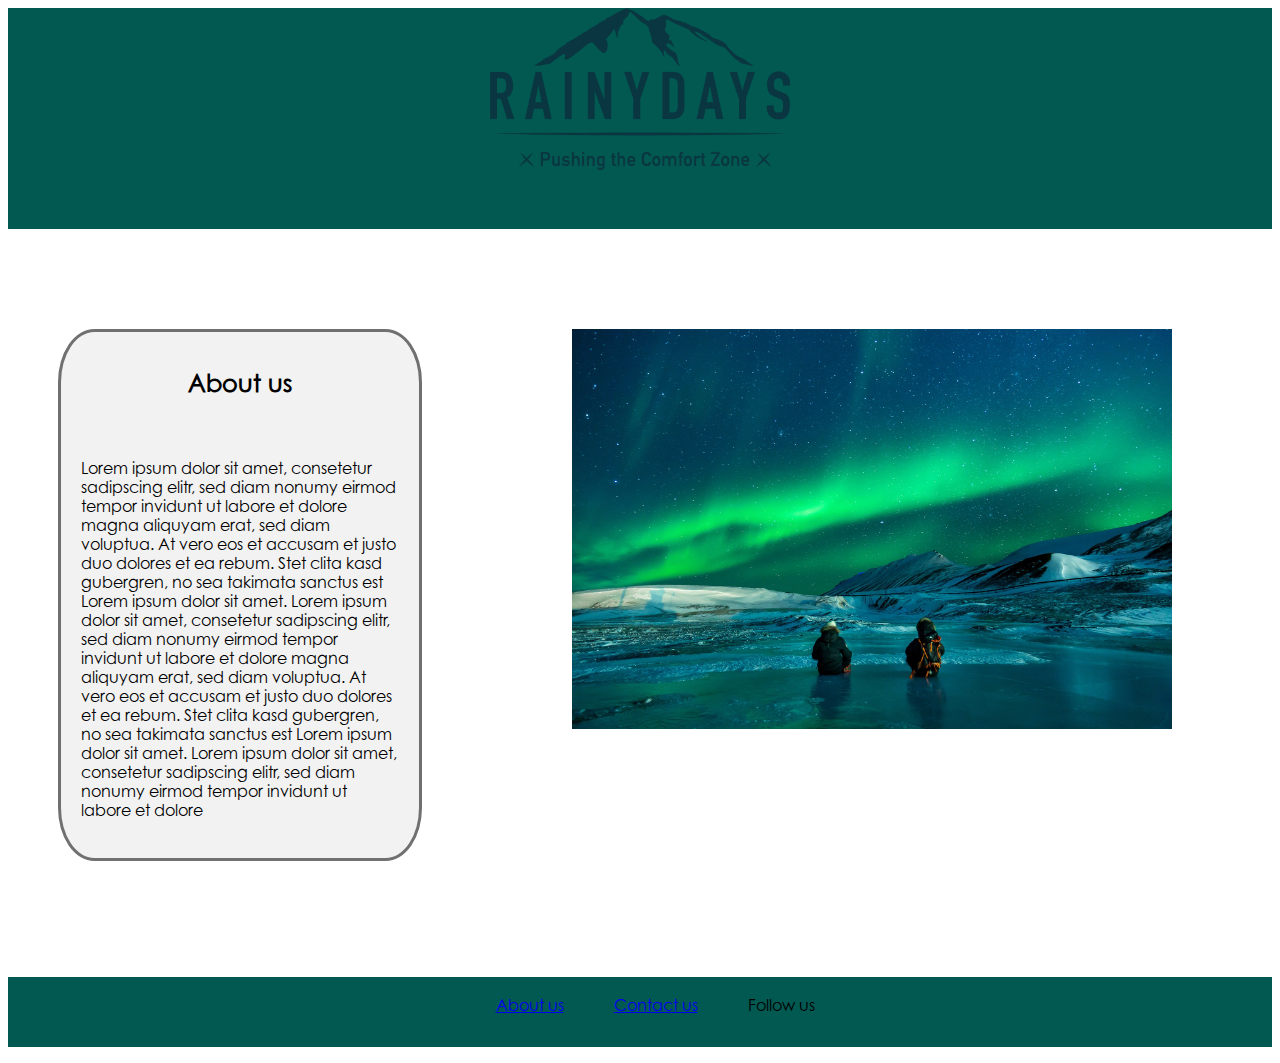
==== about.html @ f0943311 "Added more pages" ====
<html>
    <head>
        <title>Rainydays jackets</title>
        <meta charset="UTF-8" />
        <meta name="description" content="Jacket shop">
        <meta name="viewport" content="width=device-width, initial-scale=1">
        <link href="styles.css" rel="stylesheet">
    </head>
    <body>
        <header>
            <a href="index.html"><img src="images/RainyDays_Logo.png" alt="Logo of Rainydays" class="header-image"></a>                    
        </header>
        <main>
            <section class="about">
                <div class="about-textblock">
                    <h2>About us</h2>
                    <p>Lorem ipsum dolor sit amet, consetetur sadipscing elitr, sed diam nonumy eirmod tempor invidunt ut labore et dolore magna aliquyam erat, sed diam voluptua. At vero eos et accusam et justo duo dolores et ea rebum. Stet clita kasd gubergren, no sea takimata sanctus est Lorem ipsum dolor sit amet. Lorem ipsum dolor sit amet, consetetur sadipscing elitr, sed diam nonumy eirmod tempor invidunt ut labore et dolore magna aliquyam erat, sed diam voluptua. At vero eos et accusam et justo duo dolores et ea rebum. Stet clita kasd gubergren, no sea takimata sanctus est Lorem ipsum dolor sit amet.
                    Lorem ipsum dolor sit amet, consetetur sadipscing elitr, sed diam nonumy eirmod tempor invidunt ut labore et dolore </p>
                 </div>
                <div>
                    <img src="images/aurora-1185464_1920.jpg">
                </div>
            </section>
        </main>
        <footer>
            <nav>
                <ul class="footer_list">
                    <li><a href="about.html">About us</a></li>
                    <li><a href="contact.html">Contact us</a></li>
                    <li><a>Follow us</a></li>
                </ul>
            </nav>
        </footer>
    </body>
</html>
---- styles.css ----
@font-face {
    font-family: "Century Gothic Std Regular";
    src: url("/fonts/Century Gothic Std Regular/Century\ Gothic\ Std\ Regular.otf") format("woff2");
} 
h1, h2, h3, p, a {
    font-family: "Century Gothic Std Regular";
}

/*header and footer*/
header {
    background-color: #025951;
    height: 25%;
}
footer {
    background-color: #025951;
}
.footer_list {
    display: flex;
    justify-content: center;
    }
.footer_list li {
    padding: 20px 30px 30px 20px;
    text-decoration: none;
    list-style-type: none;

}
.header-image {
    display: block;
    margin: auto auto;
    width: 50%;
    max-width: 300px;
    max-height: 300px;
}

/*body*/
body {
    background-color: #ffffff;
}
.home-wrap {
    display: flex;
    justify-content: center;
    max-width: 500px;
    margin: 0 auto;
}
.home-wrap img {
    border-radius: 50%;
    max-width: 300px;
    max-height: 300px;
}
.cta-home {
    display: flex;
    justify-content: center;
    margin: 30px auto 30px;
}
.cta {
    color: #025951;
    text-decoration: none;
    font-size: 1em;
    padding: 10px 50px;
    border-radius: 25%;
    border-color: #025951;
    border-style: solid;
    white-space: nowrap;
}
/*About*/
.about {
    display: flex;

}
.about img {
    max-width: 600px;
    max-height: 600px;
    padding: 100px;
    border-radius: 15%;
}
.about-textblock {
    background-color: #F2F2F2;
    border-style: solid;
    border-color: #707070;
    margin: 100px 50px 100px;
    max-width: 600px;
    border-radius: 10%;
    
}
.about h2 {
    text-align: center;
    padding: 20px 20px; 
}
.about p {
    padding: 20px 20px 20px 20px;

}
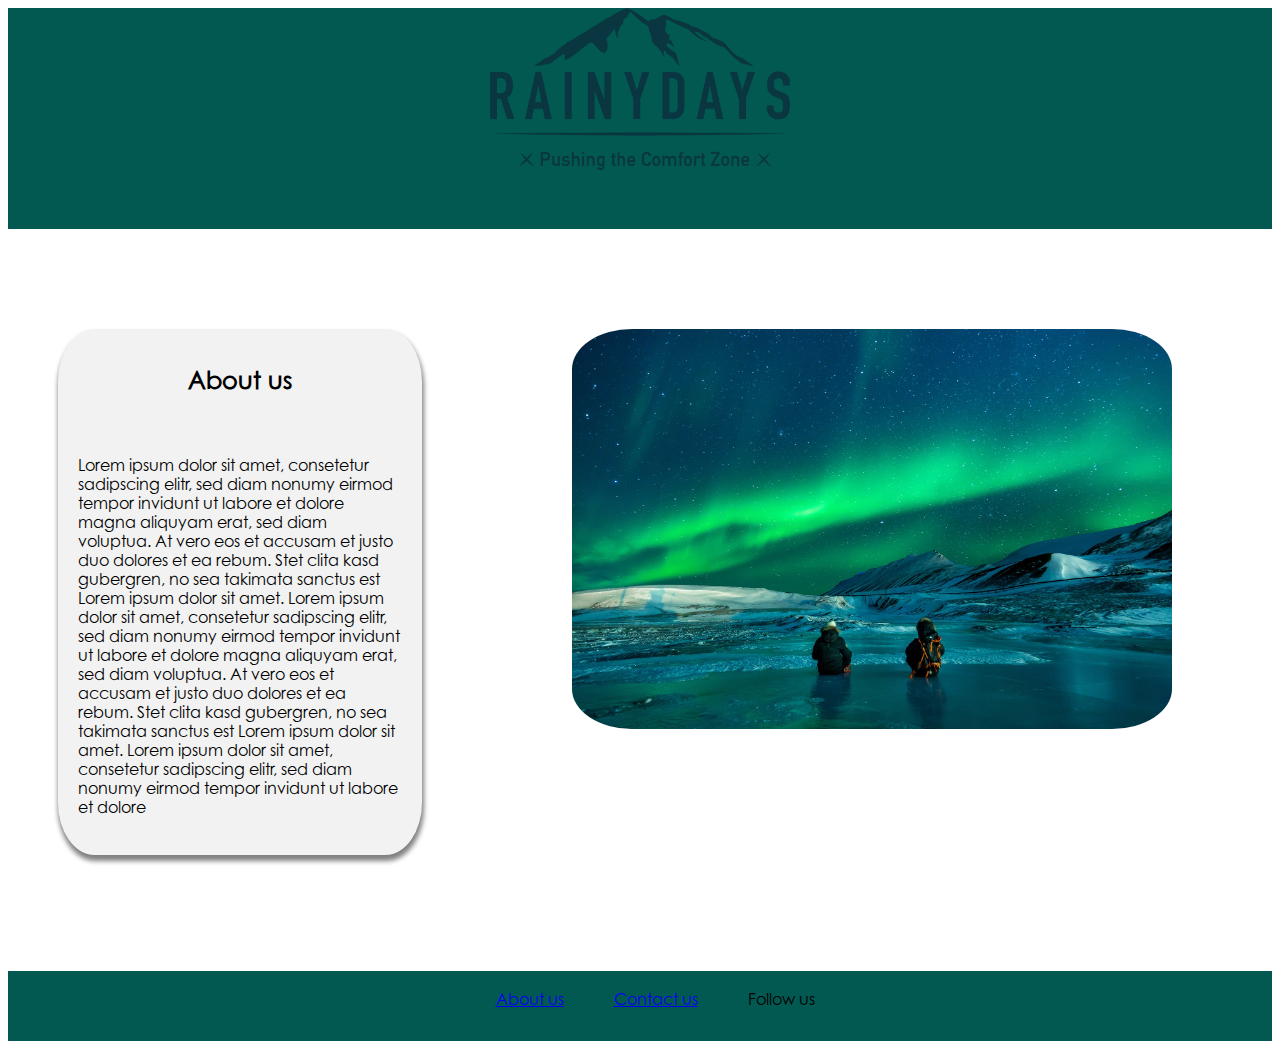
==== commit 1b1a7e5f: "About page almost done" ====
--- a/about.html
+++ b/about.html
@@ -17,7 +17,7 @@
                     <p>Lorem ipsum dolor sit amet, consetetur sadipscing elitr, sed diam nonumy eirmod tempor invidunt ut labore et dolore magna aliquyam erat, sed diam voluptua. At vero eos et accusam et justo duo dolores et ea rebum. Stet clita kasd gubergren, no sea takimata sanctus est Lorem ipsum dolor sit amet. Lorem ipsum dolor sit amet, consetetur sadipscing elitr, sed diam nonumy eirmod tempor invidunt ut labore et dolore magna aliquyam erat, sed diam voluptua. At vero eos et accusam et justo duo dolores et ea rebum. Stet clita kasd gubergren, no sea takimata sanctus est Lorem ipsum dolor sit amet.
                     Lorem ipsum dolor sit amet, consetetur sadipscing elitr, sed diam nonumy eirmod tempor invidunt ut labore et dolore </p>
                  </div>
-                <div>
+                <div class="about-image">
                     <img src="images/aurora-1185464_1920.jpg">
                 </div>
             </section>
--- a/styles.css
+++ b/styles.css
@@ -65,21 +65,24 @@
 /*About*/
 .about {
     display: flex;
+    justify-content: center;
 
 }
-.about img {
+.about-image {
+ padding: 100px;
+}
+.about-image img {
     max-width: 600px;
     max-height: 600px;
-    padding: 100px;
-    border-radius: 15%;
+    border-radius: 10%;
 }
 .about-textblock {
     background-color: #F2F2F2;
-    border-style: solid;
     border-color: #707070;
     margin: 100px 50px 100px;
     max-width: 600px;
     border-radius: 10%;
+    box-shadow: 1px 5px 5px 1px grey;
     
 }
 .about h2 {
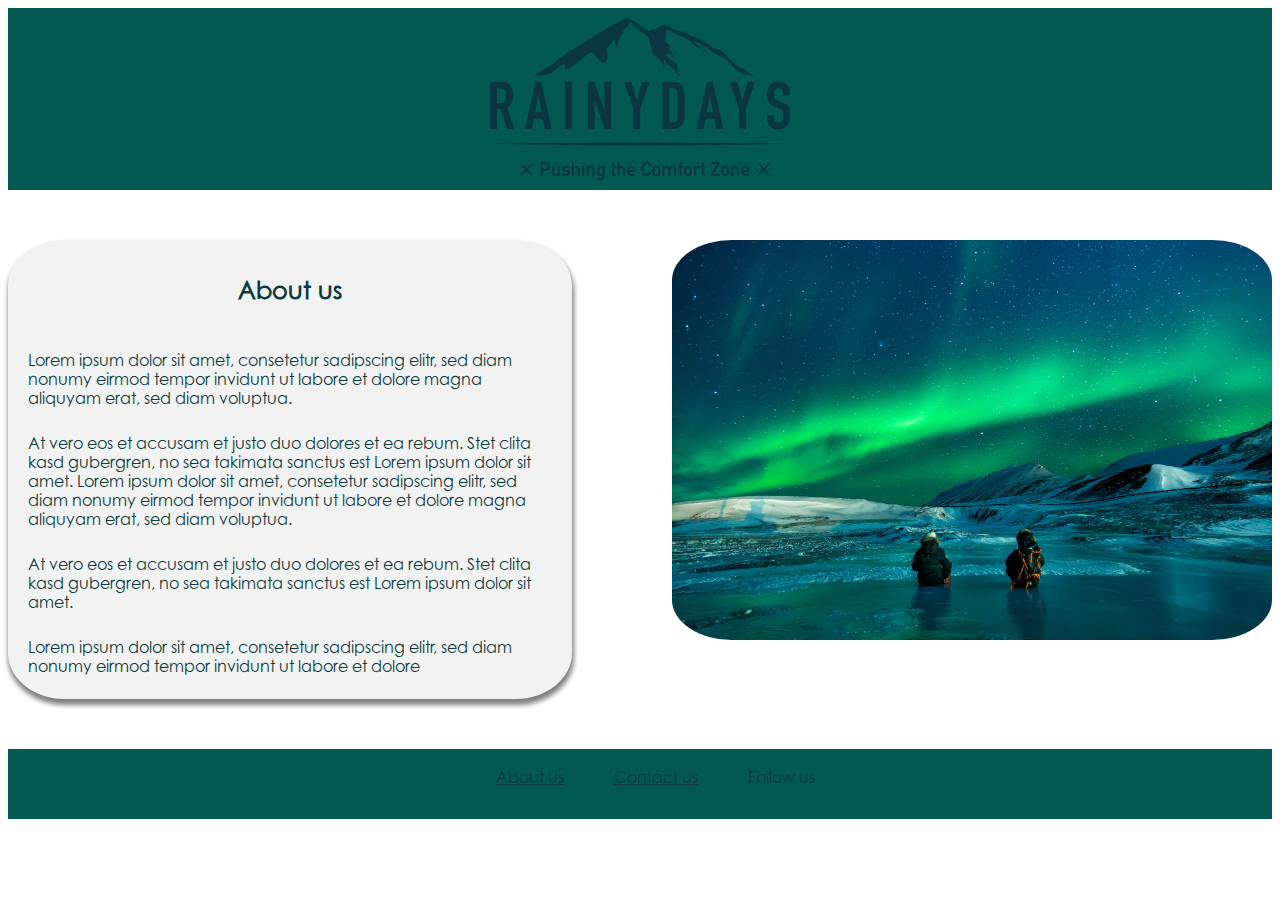
==== commit afa814ed: "Products" ====
--- a/about.html
+++ b/about.html
@@ -14,11 +14,13 @@
             <section class="about">
                 <div class="about-textblock">
                     <h2>About us</h2>
-                    <p>Lorem ipsum dolor sit amet, consetetur sadipscing elitr, sed diam nonumy eirmod tempor invidunt ut labore et dolore magna aliquyam erat, sed diam voluptua. At vero eos et accusam et justo duo dolores et ea rebum. Stet clita kasd gubergren, no sea takimata sanctus est Lorem ipsum dolor sit amet. Lorem ipsum dolor sit amet, consetetur sadipscing elitr, sed diam nonumy eirmod tempor invidunt ut labore et dolore magna aliquyam erat, sed diam voluptua. At vero eos et accusam et justo duo dolores et ea rebum. Stet clita kasd gubergren, no sea takimata sanctus est Lorem ipsum dolor sit amet.
-                    Lorem ipsum dolor sit amet, consetetur sadipscing elitr, sed diam nonumy eirmod tempor invidunt ut labore et dolore </p>
+                    <p>Lorem ipsum dolor sit amet, consetetur sadipscing elitr, sed diam nonumy eirmod tempor invidunt ut labore et dolore magna aliquyam erat, sed diam voluptua.</p>
+                    <p>At vero eos et accusam et justo duo dolores et ea rebum. Stet clita kasd gubergren, no sea takimata sanctus est Lorem ipsum dolor sit amet. Lorem ipsum dolor sit amet, consetetur sadipscing elitr, sed diam nonumy eirmod tempor invidunt ut labore et dolore magna aliquyam erat, sed diam voluptua.</p> 
+                    <p>At vero eos et accusam et justo duo dolores et ea rebum. Stet clita kasd gubergren, no sea takimata sanctus est Lorem ipsum dolor sit amet.</p> 
+                    <p>Lorem ipsum dolor sit amet, consetetur sadipscing elitr, sed diam nonumy eirmod tempor invidunt ut labore et dolore </p>
                  </div>
                 <div class="about-image">
-                    <img src="images/aurora-1185464_1920.jpg">
+                    <img src="images/aurora-1185464_1920.jpg" alt="Two pepole sitting on frozen lake watching an aurora">
                 </div>
             </section>
         </main>
--- a/styles.css
+++ b/styles.css
@@ -4,12 +4,13 @@
 } 
 h1, h2, h3, p, a {
     font-family: "Century Gothic Std Regular";
+    color: #0B3A40;
 }
 
 /*header and footer*/
 header {
     background-color: #025951;
-    height: 25%;
+
 }
 footer {
     background-color: #025951;
@@ -30,6 +31,7 @@
     width: 50%;
     max-width: 300px;
     max-height: 300px;
+    padding: 10px;
 }
 
 /*body*/
@@ -65,22 +67,27 @@
 /*About*/
 .about {
     display: flex;
+    flex-direction: row;
+    margin: 50px auto 50px;
     justify-content: center;
+}
 
+.about-image {
+ padding-left: 100px;
 }
-.about-image {
- padding: 100px;
-}
+
 .about-image img {
     max-width: 600px;
-    max-height: 600px;
+    max-height: 400px;
+    min-width: 400px;
+    min-height: 400px;
     border-radius: 10%;
 }
 .about-textblock {
     background-color: #F2F2F2;
     border-color: #707070;
-    margin: 100px 50px 100px;
-    max-width: 600px;
+    min-width: 400px;
+    min-height: 400px;
     border-radius: 10%;
     box-shadow: 1px 5px 5px 1px grey;
     
@@ -89,7 +96,98 @@
     text-align: center;
     padding: 20px 20px; 
 }
+
 .about p {
-    padding: 20px 20px 20px 20px;
+    padding: 5px 20px 5px 20px;
 
+}
+
+@media screen and (max-width: 900px) {
+    .about {
+        flex-direction: column;
+    }
+    .about-image {
+        padding: 0px;
+    }
+}
+/*contact*/
+.contact {
+    display: flex;
+    justify-content: center;
+    margin: 20px 20px;
+}
+.contact-block {
+    background-color: #F2F2F2;
+    border-color: #707070;
+    /*
+    min-width: 400px;
+    min-height: 400px;
+    */
+    max-width: 400px;
+    max-height: 500px;
+    border-radius: 10%;
+    box-shadow: 1px 5px 5px 1px grey;
+    margin-right: 20px;
+}
+.map {
+    min-width: 400px;
+    min-height: 500px;
+}
+.contact-block h2 {
+    text-align: center;
+}
+.contact-block p {
+    margin: auto 15px auto 15px;
+}
+.form-1 {
+    float: left;
+    margin: 15px;
+    border-radius: 10%;
+}
+.form-2 {
+    float: left;
+    margin: 15px 10px 10px 15px;
+}
+.clear-form:after {
+    content: "";
+    display: table;
+    clear: both;
+  }
+ #send {
+    background-color: #023059;
+    color: white;
+    padding: 12px 30px;
+    border-radius: 15%;
+    cursor: pointer;
+    float: left;
+    margin-left: 15px;
+    font-weight: bold;
+  }
+  /*products page*/
+  .product-list {
+    display: grid;
+    grid-template-columns: auto auto;
+    grid-template-rows: auto auto;
+    grid-gap: 20px;
+    min-height: 400px;
+    margin: 20px 40px 20px 40px 
+  }
+.product-block {
+    display: flex;
+    flex-direction: row;
+    background-color: #F2F2F2;
+    border-color: #707070;
+    border-radius: 10%;
+    box-shadow: 1px 5px 5px 1px grey;
+}
+.product-text {
+    display: flex;
+    flex-direction: column;
+    margin: 10px 10px
+
+}
+.product-pictures {
+    max-width: 300px;
+    max-height: 300px;
+    float: right;
 }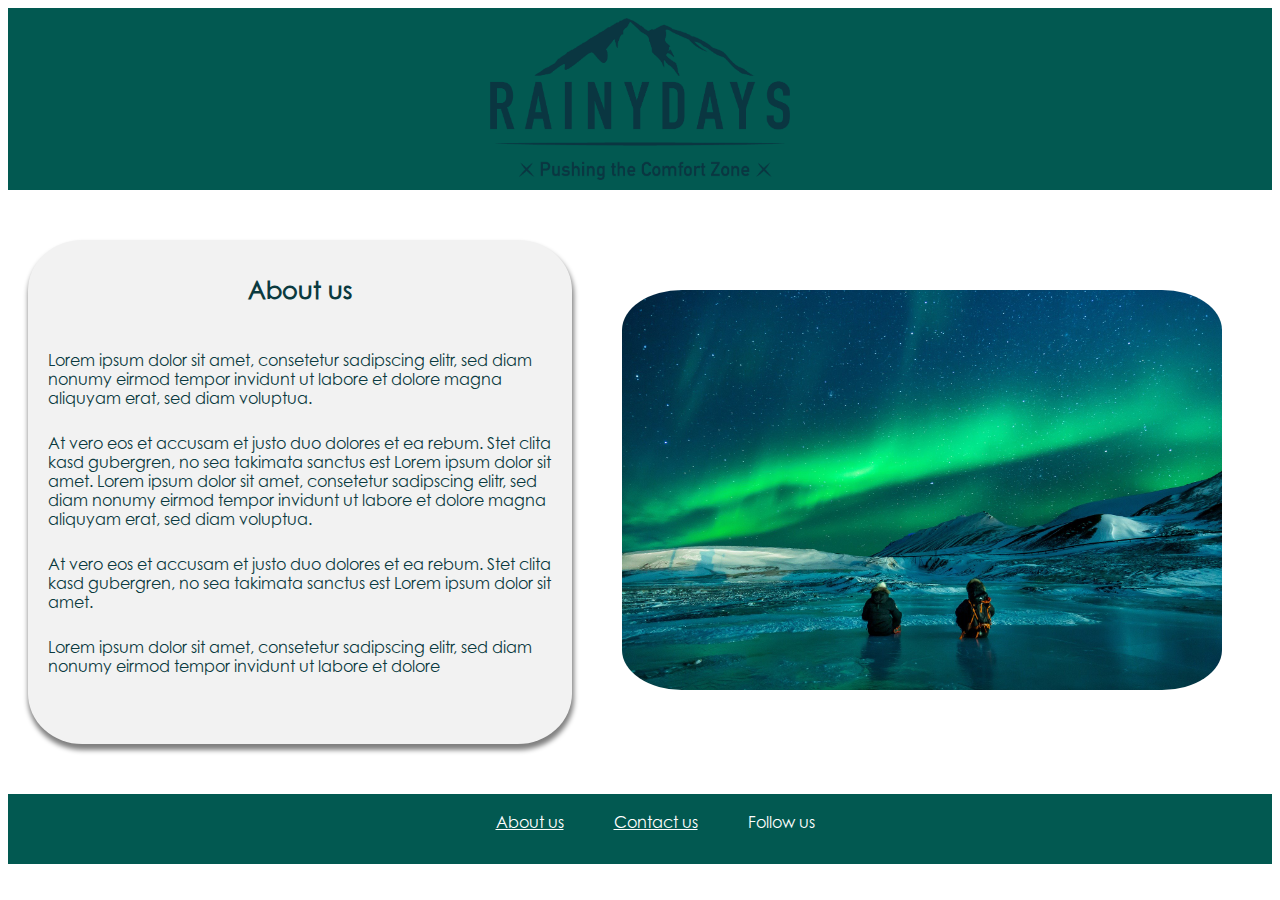
==== commit e9bc16b1: "Last update" ====
--- a/about.html
+++ b/about.html
@@ -1,8 +1,9 @@
+<!DOCTYPE html>
 <html>
     <head>
-        <title>Rainydays jackets</title>
+        <title>About Rainydays</title>
         <meta charset="UTF-8" />
-        <meta name="description" content="Jacket shop">
+        <meta name="description" content="About page for Rainydays">
         <meta name="viewport" content="width=device-width, initial-scale=1">
         <link href="styles.css" rel="stylesheet">
     </head>
--- a/styles.css
+++ b/styles.css
@@ -10,19 +10,27 @@
 /*header and footer*/
 header {
     background-color: #025951;
+    height: 25%;
 
 }
 footer {
     background-color: #025951;
+    height: 10%;
+    
 }
 .footer_list {
     display: flex;
     justify-content: center;
     }
+
 .footer_list li {
     padding: 20px 30px 30px 20px;
     text-decoration: none;
     list-style-type: none;
+
+}
+.footer_list li a {
+    color: #ffffff
 
 }
 .header-image {
@@ -35,8 +43,12 @@
 }
 
 /*body*/
-body {
+main {
     background-color: #ffffff;
+    height: auto;
+}
+.home-section {
+    margin: 50px;
 }
 .home-wrap {
     display: flex;
@@ -59,7 +71,7 @@
     text-decoration: none;
     font-size: 1em;
     padding: 10px 50px;
-    border-radius: 25%;
+    border-radius: 50px;
     border-color: #025951;
     border-style: solid;
     white-space: nowrap;
@@ -73,14 +85,12 @@
 }
 
 .about-image {
- padding-left: 100px;
+ margin: 50px;
 }
 
 .about-image img {
     max-width: 600px;
     max-height: 400px;
-    min-width: 400px;
-    min-height: 400px;
     border-radius: 10%;
 }
 .about-textblock {
@@ -90,6 +100,7 @@
     min-height: 400px;
     border-radius: 10%;
     box-shadow: 1px 5px 5px 1px grey;
+    margin-left: 20px;
     
 }
 .about h2 {
@@ -102,27 +113,29 @@
 
 }
 
-@media screen and (max-width: 900px) {
+@media only screen and (max-width: 900px) {
     .about {
         flex-direction: column;
     }
     .about-image {
+        padding: 10px;
+    }
+    .about-image img {
         padding: 0px;
+        width: 100%;
+        height: auto;
     }
 }
 /*contact*/
 .contact {
     display: flex;
+    flex-direction: row;
     justify-content: center;
     margin: 20px 20px;
 }
 .contact-block {
     background-color: #F2F2F2;
     border-color: #707070;
-    /*
-    min-width: 400px;
-    min-height: 400px;
-    */
     max-width: 400px;
     max-height: 500px;
     border-radius: 10%;
@@ -157,12 +170,24 @@
     background-color: #023059;
     color: white;
     padding: 12px 30px;
-    border-radius: 15%;
+    border-radius: 20px;
     cursor: pointer;
     float: left;
-    margin-left: 15px;
-    font-weight: bold;
+    margin-left: 15px; 
   }
+
+  @media only screen and (max-width: 900px) {
+    .contact {
+        flex-direction: column;
+    }
+    .map iframe {
+        padding: 10px;
+        width: 100%;
+        height: auto;
+    }
+  }
+
+
   /*products page*/
   .product-list {
     display: grid;
@@ -190,4 +215,170 @@
     max-width: 300px;
     max-height: 300px;
     float: right;
-}+    padding: 20px 20px;
+}
+/*jackets page*/
+.jacket-page {
+    display: flex;
+    flex-direction: row;
+    justify-content: center;
+    padding: 20px;
+}
+.jacket-info {
+    max-width: 600px;
+    max-height: 600px;
+}
+.jacket-picture {
+    max-width: 300px;
+    max-height: 300px;
+    padding: 20px;
+    border-radius: 10%;
+}
+.cta-checkout {
+    background: #023059;
+    text-transform: uppercase;
+    text-align: center;
+    padding: 20px;
+    border-radius: 50px;
+    max-width: 120px;
+    display: inline-block;
+    border: none;
+    transition: all 0.4s ease 0s;
+}
+.cta-checkout a {
+    color: #ffffff;
+    text-decoration: none;
+}
+@media only screen and (max-width: 900px) {
+    .product-list {
+        display: flex;
+        flex-direction: column;
+    }
+    .jacket-page {
+        flex-direction: column;
+    }
+}
+
+/*checkout page*/
+.recipt-section {
+    display: flex;
+    flex-direction: row;
+    justify-content: center;
+    margin: 20px;
+    
+}
+.recipt {
+    display: inline-grid;
+    grid-template-columns: auto auto auto;
+    background-color: #DBF1DC;
+    border-color: #707070;
+    border-radius: 10%;
+    box-shadow: 1px 5px 5px 1px grey;
+    padding: 20px;
+    margin-left: 30px;
+}
+.recipt img {
+    float: left;
+    padding: 20px;
+    max-width: 100px;
+    max-height: 100px;
+}
+.recipt_grid_line1 {
+    grid-column-start: 1;
+    grid-column-end: 4;
+    grid-row-start: 2;
+    grid-row-end: 3;
+}
+.recipt_grid_line2 {
+    grid-column-start: 1;
+    grid-column-end: 4;
+    grid-row-start: 5;
+    grid-row-end: 6;
+}
+
+.recipt_grid_item {
+   text-align: center;
+}
+.recipt_grid_item_1 p{
+    position: relative; top: 50%;
+    text-align: center;
+}
+.contact_form {
+    margin: 20px;
+}
+.checkout_text {
+    display: flex;
+    flex-direction: row;
+    justify-content: space-between; 
+}
+.checkout_text h3 {
+    font-size: medium;
+    padding-left: 20px;
+    padding-right: 20px;
+    
+}
+.form1 {
+    display: block;
+    padding: 10px; 
+}
+.form1 input {
+    border-radius: 5px;
+    margin-right: 20px;
+    border-width: 1px;
+    border-color: grey;
+}
+.form2 {
+    display: flex;
+    flex-direction: column;
+    flex: 3;
+    padding: 10px;
+}
+.form2 input {
+    border-radius: 5px;
+    margin-bottom: 10px;
+    border-width: 1px;
+    border-color: grey;
+}
+.form3 {
+    display: flex;
+    flex-direction: column;
+    padding-bottom: 15px;
+}
+.form3 label {
+    padding-right: 15px;
+    padding-bottom: 15px;
+}
+.cta_pay {
+    background: #ffffff;
+    color: #025951;
+    text-transform: uppercase;
+    text-align: center;
+    padding: 20px;
+    border: solid;
+    border-color: #025951;
+    border-radius: 50px;
+    min-width: 120px;
+}
+
+/* OBS! I had to copy this code to get rid of the arrows in the number field - source: https://www.w3schools.com/howto/howto_css_hide_arrow_number.asp */
+
+/* Chrome, Safari, Edge, Opera */
+input::-webkit-outer-spin-button,
+input::-webkit-inner-spin-button {
+  -webkit-appearance: none;
+  margin: 0;
+}
+
+/* Firefox */
+input[type=number] {
+  -moz-appearance: textfield;
+}
+
+@media only screen and (max-width: 900px) {
+    .recipt-section {
+        flex-direction: column;
+    }
+    .recipt {
+        margin: 10px
+    }
+}
